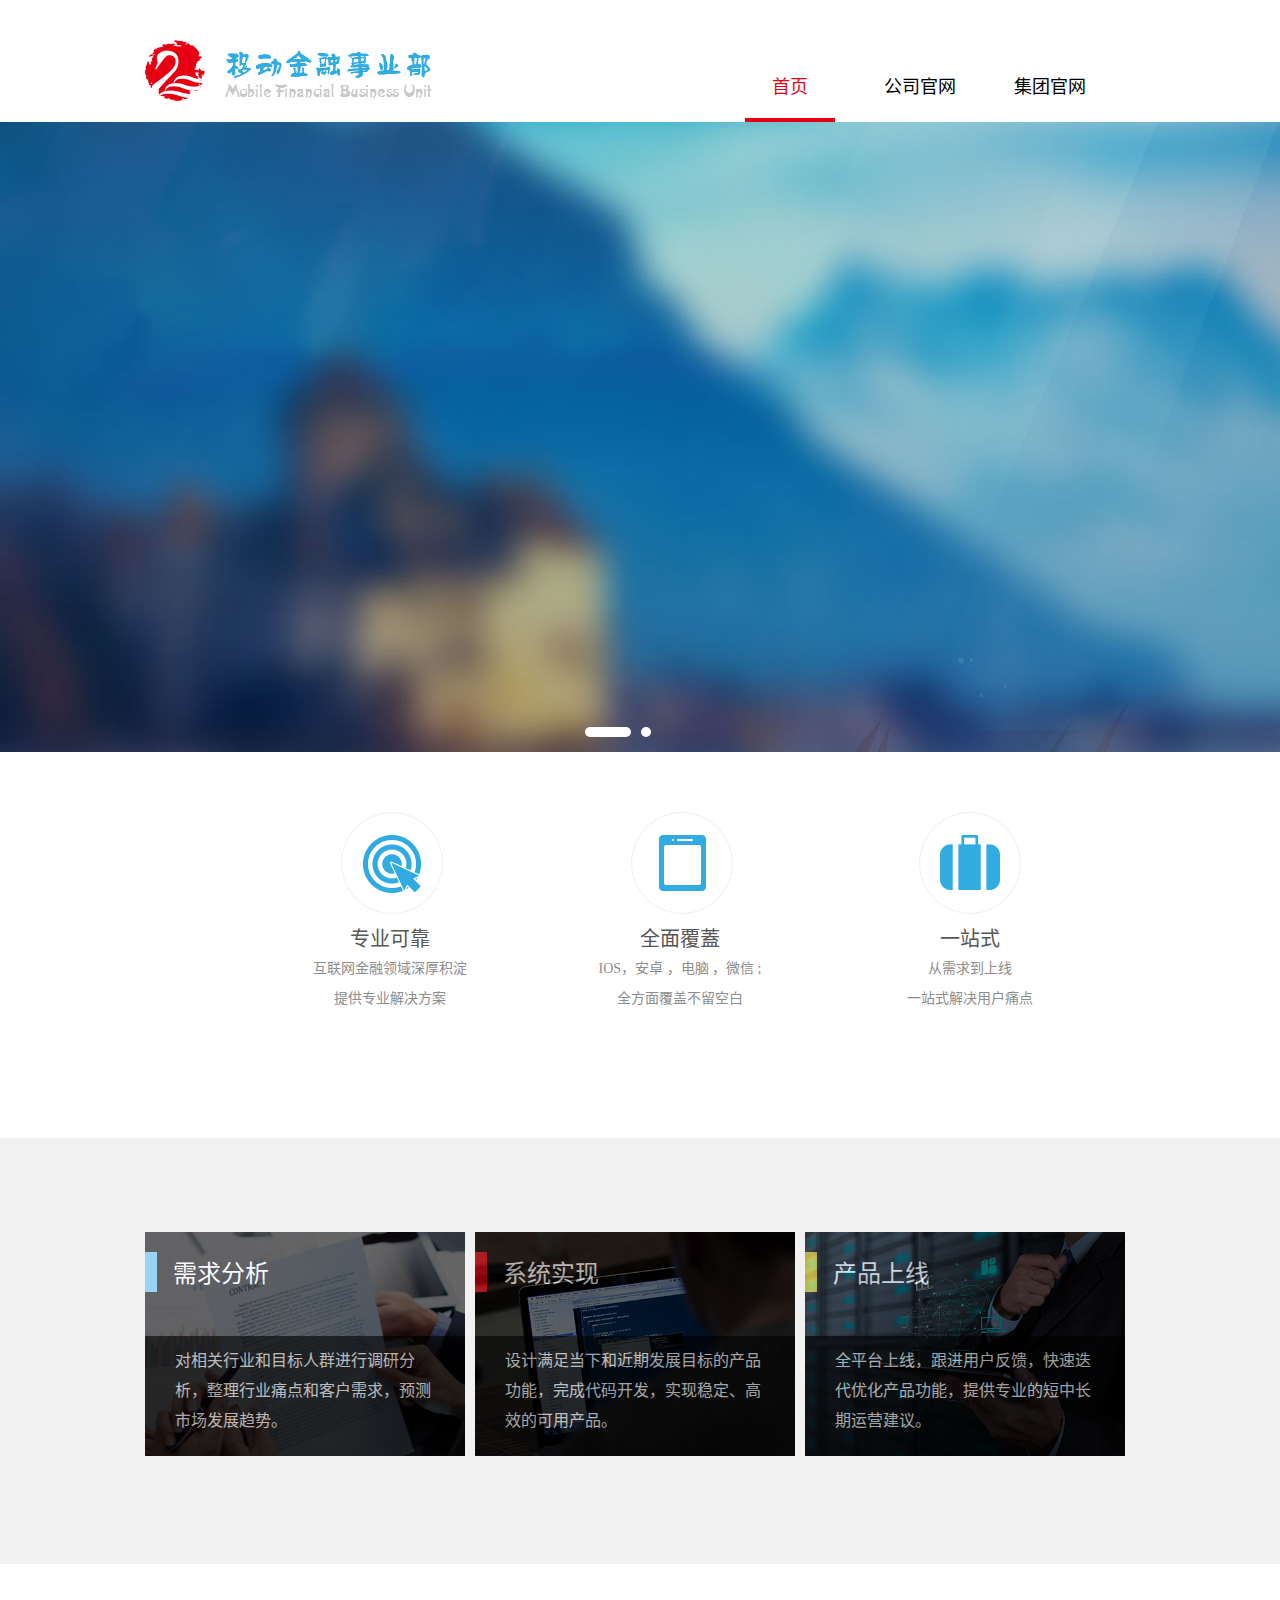
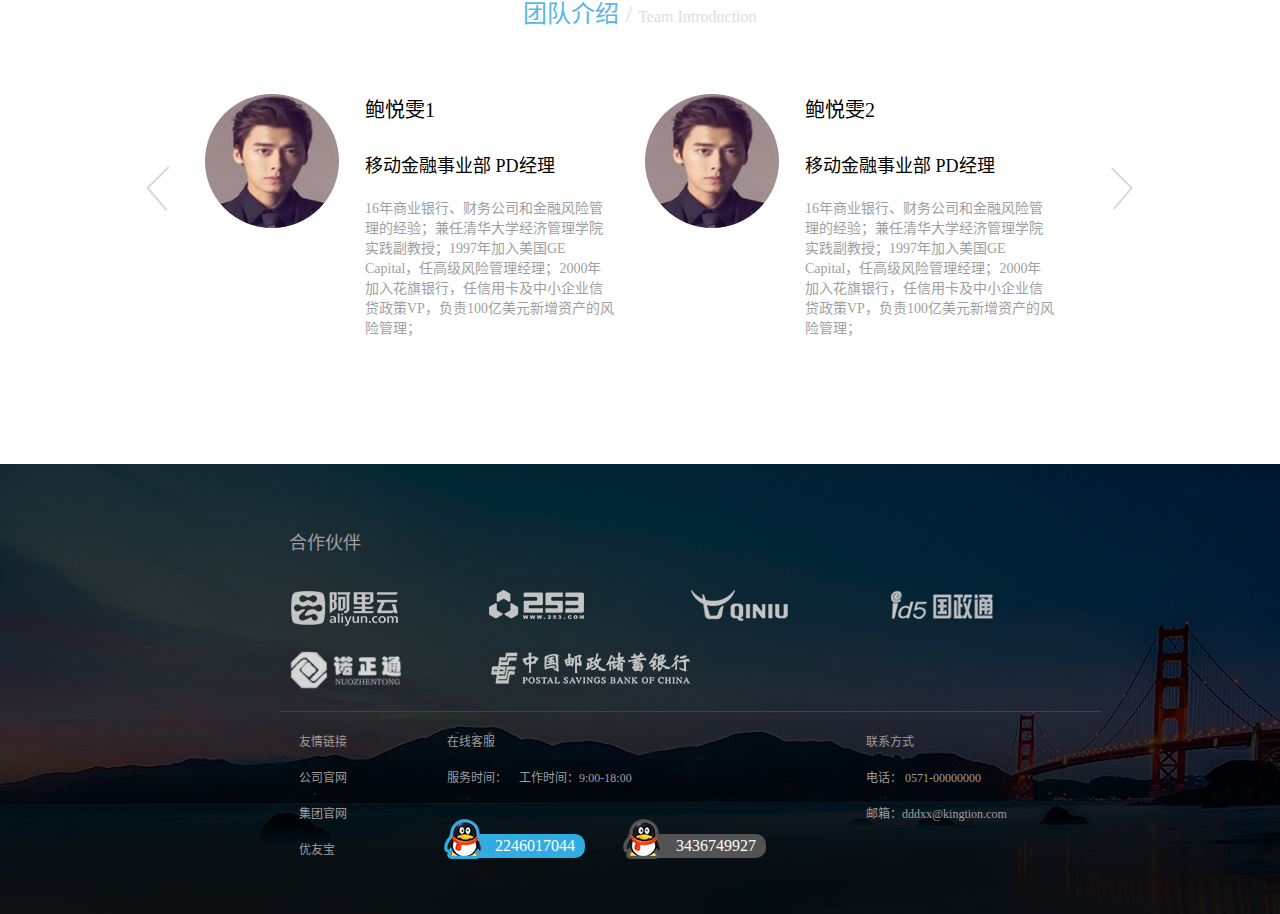
==== scrollify-demo02/index.html @ 281e8d2a "update" ====
<!DOCTYPE html>
<html lang="zh-CN">
<head>
	<meta http-equiv="Content-Type" content="text/html; charset=UTF-8">
  	<meta name="keywords" content="">
    <meta name="description" content="">
    <meta name="renderer" content="webkit"><!-- 极速核 -->	
	<title>首页</title>
	<link rel="stylesheet" href="css/index.css">
</head>
<body>
	<div class="header">
		<div class="container">
			<img src="images/logo.png" alt="logo" class="fl"/>
			<ul class="fr">
				<li class="hover"><a href="#">首页</a></li>
				<li><a href="http://www.pshiwan.com/" target="_blank">公司官网</a></li>
				<li><a href="http://www.kingtion.com/" target="_blank">集团官网</a></li>
			</ul>
		</div>
	</div>
	<div id="playBox">
	    <div class="pre"></div>
	    <div class="next"></div>
	    <div class="smalltitle">
		     <ul>
		        <li class="thistitle"></li>
		        <li></li>
		     </ul>
	    </div>
	    <ul class="oUlplay">
	       	<li>
	       		<img src="images/banner-bg01.jpg" width="100%" height="100%"/>
	       		<div class="container">
	       			<div class="fl">
	       				<p class="p01">支付/电商一体化解决方案-Hipay</p>
	       				<p class="p02">支付SDK+SaaS管理，不同应用场景的定制化电商服务，对接丰富公共服务</p>
	       				<p class="p03"><img src="images/banner01-img01.png" alt=""></p>
	       			</div>
	       			<div class="fr"><img src="images/banner01-img02.png" alt=""></div>
	       		</div>
	       	</li>
	       	<li>
	       		<img src="images/banner-bg02.jpg" width="100%" height="100%"/>
	       		<div class="container">
	       			<div class="fl">
	       				<p class="p01">运维资源共享平台 — 点点维</p>
	       				<p class="p02">基于地理位置的智能资源匹配，系统自动派单，订单即时响应</p>
	       				<p class="p02 p04">标准流程，简单便捷</p>
	       				<p class="p03"><img src="images/banner02-img01.png" alt=""></p>
	       			</div>
	       			<div class="fr"><img src="images/banner02-img02.png" alt=""></div>
	       		</div>
	       	</li>
	    </ul>
  	</div>
	<div class="part01">
		<div class="container">
			<ul>
				<li>
					<p class="p01"><span class="icon"></span></p>
					<p class="p02">专业可靠</p>
					<p class="p03">互联网金融领域深厚积淀</p>
					<p class="p03">提供专业解决方案</p>
				</li>
				<li>
					<p class="p01"><span class="icon"></span></p>
					<p class="p02">全面覆蓋</p>
					<p class="p03">IOS，安卓 ，电脑 ，微信 ;</p>
					<p class="p03">全方面覆盖不留空白</p>
				</li>
				<li>
					<p class="p01"><span class="icon"></span></p>
					<p class="p02">一站式</p>
					<p class="p03">从需求到上线</p>
					<p class="p03">一站式解决用户痛点</p>
				</li>
			</ul>
		</div>
	</div>
	<div class="part02">
		<div class="container">
			<ul>
				<li>
					<img src="images/part2-1.png" alt="" width="100%" height="100%">
					<p class="p01">
						<span>
							<em class="em01"></em>
							<label>需求分析</label>
						</span>
					</p>
					<p class="p02">
						<span class="sp02">对相关行业和目标人群进行调研分析，整理行业痛点和客户需求，预测市场发展趋势。</span>
					</p>
				</li>
				<li>
					<img src="images/part2-2.png" alt="" width="100%" height="100%">
					<p class="p01">
						<span>
							<em class="em02"></em>
							<label>系统实现</label>
						</span>
					</p>
					<p class="p02">
						<span class="sp02">设计满足当下和近期发展目标的产品功能，完成代码开发，实现稳定、高效的可用产品。</span>
					</p>
				</li>
				<li>
					<img src="images/part2-3.png" alt="" width="100%" height="100%">
					<p class="p01">
						<span>
							<em class="em03"></em>
							<label>产品上线</label>
						</span>
					</p>
					<p class="p02">
						<span class="sp02">全平台上线，跟进用户反馈，快速迭代优化产品功能，提供专业的短中长期运营建议。</span>
					</p>
				</li>
			</ul>
		</div>
	</div>
	<div class="part03">
		<div class="container">
			<div class="title">团队介绍<span> / <label>Team Introduction</label></span></div>
			<div class="icon arrows left-arrows"></div>
			<div id="part-scroll">
				<ul class="part-scroll-content">
					<li>
						<img src="images/avartar.png" alt="" width="100%" height="100%" class="fl avartar"/>
						<div class="fr words">
							<p class="name">鲍悦雯1</p>
							<p class="job">移动金融事业部  PD经理</p>
							<p class="introduce">16年商业银行、财务公司和金融风险管理的经验；兼任清华大学经济管理学院实践副教授；1997年加入美国GE Capital，任高级风险管理经理；2000年加入花旗银行，任信用卡及中小企业信贷政策VP，负责100亿美元新增资产的风险管理；</p>
						</div>
					</li>
					<li>
						<img src="images/avartar.png" alt="" width="100%" height="100%" class="fl avartar"/>
						<div class="fr words">
							<p class="name">鲍悦雯2</p>
							<p class="job">移动金融事业部  PD经理</p>
							<p class="introduce">16年商业银行、财务公司和金融风险管理的经验；兼任清华大学经济管理学院实践副教授；1997年加入美国GE Capital，任高级风险管理经理；2000年加入花旗银行，任信用卡及中小企业信贷政策VP，负责100亿美元新增资产的风险管理；</p>
						</div>
					</li>
					<li>
						<img src="images/avartar.png" alt="" width="100%" height="100%" class="fl avartar"/>
						<div class="fr words">
							<p class="name">鲍悦雯3</p>
							<p class="job">移动金融事业部  PD经理</p>
							<p class="introduce">16年商业银行、财务公司和金融风险管理的经验；兼任清华大学经济管理学院实践副教授；1997年加入美国GE Capital，任高级风险管理经理；2000年加入花旗银行，任信用卡及中小企业信贷政策VP，负责100亿美元新增资产的风险管理；</p>
						</div>
					</li>
					<li>
						<img src="images/avartar.png" alt="" width="100%" height="100%" class="fl avartar"/>
						<div class="fr words">
							<p class="name">鲍悦雯4</p>
							<p class="job">移动金融事业部  PD经理</p>
							<p class="introduce">16年商业银行、财务公司和金融风险管理的经验；兼任清华大学经济管理学院实践副教授；1997年加入美国GE Capital，任高级风险管理经理；2000年加入花旗银行，任信用卡及中小企业信贷政策VP，负责100亿美元新增资产的风险管理；</p>
						</div>
					</li>
					<li>
						<img src="images/avartar.png" alt="" width="100%" height="100%" class="fl avartar"/>
						<div class="fr words">
							<p class="name">鲍悦雯5</p>
							<p class="job">移动金融事业部  PD经理</p>
							<p class="introduce">16年商业银行、财务公司和金融风险管理的经验；兼任清华大学经济管理学院实践副教授；1997年加入美国GE Capital，任高级风险管理经理；2000年加入花旗银行，任信用卡及中小企业信贷政策VP，负责100亿美元新增资产的风险管理；</p>
						</div>
					</li>
				</ul>
			</div>
			<div class="icon arrows right-arrows"></div>
		</div>
	</div>
	<div class="footer">
		<div class="container">
			<div class="partner">
				<p class="title">合作伙伴</p>
				<ul>
					<li><span class="icon"></span></li>
					<li><span class="icon"></span></li>
					<li><span class="icon"></span></li>
					<li><span class="icon"></span></li>
					<li class="clearfix"><span class="icon"></span></li>
					<li><span class="icon"></span></li>
				</ul>
			</div>
			<div class="bottom">
				<ul class="fl link">
					<li>友情链接</li>
					<li><a href="http://www.pshiwan.com/" target="_blank">公司官网</a></li>
					<li><a href="http://www.kingtion.com/" target="_blank">集团官网</a></li>
					<li><a href="https://www.uutianfu.com/" target="_blank">优友宝</a></li>
				</ul>
				<ul class="fl">
					<li>在线客服</li>
					<li>服务时间：&nbsp;&nbsp;&nbsp;&nbsp;工作时间：9:00-18:00</li>
					<li class="qq">
						<span class="icon"></span>
						<span class="icon"></span>
						<label><a href="http://wpa.qq.com/msgrd?v=3&uin=2246017044&site=qq&menu=yes" title="点击在线沟通">2246017044</a></label>
						<label><a href="http://wpa.qq.com/msgrd?v=3&uin=3436749927&site=qq&menu=yes" title="点击在线沟通">3436749927</a></label>
					</li>
				</ul>
				<ul class="fl">
					<li>联系方式</li>
					<li>电话： 0571-00000000</li>
					<li>邮箱：dddxx@kingtion.com</li>
				</ul>
			</div>
		</div>
	</div>
	<script src="js/jquery-1.8.3.min.js"></script>
	<script type="text/javascript" src="js/lrtk.js"></script>
	<script type="text/javascript">
		$(function(){

 			window.onscroll = function () { 
 				if(getScrollTop() >= 600) {
 					setTimeout(function(){
 						$(".part02 li p.p02").slideUp();
 					},2000)
				}
 			}
			//获取滚动条当前的位置 
			function getScrollTop() { 
			    var scrollTop = 0; 
			    if (document.documentElement && document.documentElement.scrollTop) { 
			        scrollTop = document.documentElement.scrollTop; 
			    } 
			    else if (document.body) { 
			        scrollTop = document.body.scrollTop; 
			    } 
			    return scrollTop; 
			} 

			$("#playBox .container").animate({left:0},3000);  
			 
			$(".part02 li").hover(function(){
				$(this).find("p.p02").slideDown();
			},function(){
				$(this).find("p.p02").slideUp();
			})

			// 团队介绍切换
			var page = 1;//初始化page变量 
			var i = 2;//每版放两组图片 
			var $pictureShow = $("#part-scroll"); 
			var downwidth = $pictureShow.width();//获取框架内容的宽度，既每次移动的大小 
			var len = $("#part-scroll ul").find('li').length;//找到一共有几组图片 
			var page_number = Math.ceil(len / i);//找到一共有多少个版面 

			$(".right-arrows").on("click",function () { 
				if (!$("#part-scroll ul").is(":animated")) {//判断是否正在执行动画效果 
					if (page != page_number) {//已经到最后一个版面了,如果再向后，必须跳转到第一个版面。 
						$("#part-scroll ul").animate({ left: '-=' + downwidth }, "slow");//通过改变left值，达到每次换一个版面 
						page++; 
					}  
				} 
				return false; 
			}); 
			$(".left-arrows").click(function () { 
				if (!$("#part-scroll ul").is(":animated")) { 
					if (page != 1) {//已经到第一个版面了,如果再向前，必须跳转到最后一个版面 
						$("#part-scroll ul").animate({ left: '+=' + downwidth }, "slow");//通过改变left值，达到每次换一个版面 
						page--;
					} 
				} 
				return false; 
			}); 
		})
	</script>
</body>
</html>
---- scrollify-demo02/css/index.css ----
*{
	padding:0;
	margin:0;
	font-family: "Microsoft Yahei";
}
body{
	background: #fff;
}
ul,li{ 
	list-style: none;
	list-style-type:none;
}
img,input{
	border:0;
}
a{
	text-decoration:none;
}
a:hover{
	text-decoration:none;
}
.fl{
	float:left;
}
.fr{
	float:right;
}
.clearfix{
  clear: both;
}
.clearfix:after{
  display:block;
  clear:both;
  content:"";
  visibility:hidden;
  height:0;
} 
.icon{
	display: block;
	background: url("../images/common.png") no-repeat;
}
.container{
	width:990px;
	height:100%;
	margin:0 auto;
	position: relative;
	/*border:1px solid #000;*/
}
.header{
	width:100%;
	height:120px;
}
.header img{
	margin-top:40px;
}
.header li{
	width:90px;
	float:left;
	text-align: center;
	margin:72px 40px 0px 0px;
}
.header li.hover,.header li:hover{
	border-bottom:4px solid #e60012;
}
.header li a{
	display: block;
	padding-bottom:20px;
	font-size: 18px;
	color: #000;
	-webkit-transition: all 0.2s ease-in;
  -moz-transition: all 0.2s ease-in;
  -o-transition: all 0.2s ease-in;
  -ms-transition: all 0.2s ease-in;
  transition: all 0.2s ease-in;
}
.header li.hover a,.header li:hover a{
	color: #e60012;
	-webkit-transform:rotate(360deg);
	  -moz-transform:rotate(360deg);
	  -o-transform:rotate(360deg);
	  -ms-transform:rotate(360deg);
	  transform:rotate(360deg);
}
#playBox{ width:1000px; width:100%;height:630px; margin:0px auto; background:#333; position:relative; overflow:hidden;}
#playBox .oUlplay { width:99999px; position:absolute; left:0; top:0;}
#playBox .oUlplay li{height:630px;float:left;position: relative;}
#playBox .pre{ display:none;cursor:pointer; width:45px; height:45px; background:url(../images/l.png) no-repeat; position:absolute; top:190px; left:10px; z-index:10;}
#playBox .next{ display:none; cursor:pointer; width:45px; height:45px; background:url(../images/r.png) no-repeat; position:absolute; top:190px; right:10px; z-index:10;}
#playBox .smalltitle {width:1000px; height:10px; position:absolute; bottom:15px; z-index:10}
#playBox .smalltitle ul{ width:120px; margin:0 auto;}
#playBox .smalltitle ul li{ width:10px; height:10px; margin:0 5px; border-radius:10px; background:#ffffff; float:left; overflow:hidden;*display:inline;*zoom:1;}
#playBox .smalltitle .thistitle{ width:46px;}
#playBox .container{
	position:absolute;
	left:-7000px;
	top:0;
	right:0;
	bottom:0;
	margin:auto;
	color:#fff;
}
#playBox .fl{
	margin:110px 20px 0px 50px;
}
#playBox .fr{
	margin:178px 20px 0px 0px;
}
#playBox p{
	text-align: center;
}
#playBox .p01{
	font-size: 30px;
}
#playBox .p02{
	font-size: 16px;
	margin:30px 0px 20px 0px;
}
#playBox .p04{
	text-align: left;
	margin:0px 0px 50px 0px;
}
.part01{
	height:326px;
}
.part01 ul{
	padding-left:100px;
	margin-top:60px;
}
.part01 li{
	float:left;
	width:290px;
}
.part01 li:hover .p01{
	background: #efefef;
}
.part01 li:hover .p02{
	font-size: 24px;
}
.part01 li:hover .p03{
	font-size: 18px;
}
.part01 li span{
	margin:0 auto;
	margin-top:20px;
}
.part01 li:nth-child(1) span{
	width:65px;
	height:64px;
	background-position:-162px 0;
}
.part01 li:nth-child(2) span{
	width:66px;
	height:60px;
	background-position:-226px 0;
}
.part01 li:nth-child(3) span{
	width:66px;
	height:60px;
	background-position:-298px 0;
}
.part01 li:nth-child(3) .p01{
	margin-left:94px;
}
.part01 li .p01{
	width:100px;
	height:100px;
	border-radius: 50%;
	border:1px solid #efefef;
	margin:0px 0px 10px 96px;
	-webkit-transition: all 1s;
  -moz-transition: all 1s;
  -o-transition: all 1s;
  -ms-transition: all 1s;
  transition: all 1s;
}
.part01 p{
	text-align: center;
	line-height: 30px;
}
.part01 .p02{
	font-size: 20px;
	color: #575757;
	-webkit-transition: all 1s;
  -moz-transition: all 1s;
  -o-transition: all 1s;
  -ms-transition: all 1s;
  transition: all 1s; 
}
.part01 .p03{
	font-size: 14px;
	color:#8d8d8d;
	-webkit-transition: all 1s;
  -moz-transition: all 1s;
  -o-transition: all 1s;
  -ms-transition: all 1s;
  transition: all 1s;
}
.part02{
	height:426px;
	background: #f1f1f1;
}
.part02 ul{
	padding-top:94px;
}
.part02 li{
	float:left;
	width:320px;
	height:224px;
	margin-right:10px;
	position: relative;
}
.part02 p.p01{
	width:320px;
	height:224px;
	position: absolute;
	top:0;
	left: 0;
	background-color: #000;
	opacity: .6;
	color: #fff;
}
.part02 p.p02{
	width:320px;
	height:120px;
	line-height: 30px;
	position: absolute;
	bottom:0;
	left: 0;
	background-color: #000;
	color: #fff;
	opacity: .6;
	/*display: none;*/
}
.part02 em{
	display: inline-block;
	width:12px;
	height:40px;
	margin-top:20px;
	float:left;
}
.part02 em.em01{
	background-color: #59beed;
}
.part02 em.em02{
	background-color: #e60012;
}
.part02 em.em03{
	background-color: #e8c60a;
}
.part02 label{
	display: block;
	font-size: 24px;
	margin:22px 0px 0px 28px;
}
.part02 span.sp02{
	display: block;
	font-size: 16px;
	margin:10px 30px 0px 30px;
}
.part03{
	height:500px;
	position: relative;
}
.part03 .title{
	height:100px;
	line-height: 100px;
	font-size: 24px;
	color:#57b7e6;
	text-align: center;
}
.part03 .title span{
	color: #dddddd;
}
.part03 .title label{
	font-size: 16px;
}
.part03 .arrows{
	width:27px;
	height:51px;
	cursor: pointer;
	position: absolute;
	top:200px;
}
.part03 .left-arrows {
	background-position:-172px -73px;
	left:0;
}
.part03 .right-arrows{
	background-position:-221px -74px;
	right:0;
}
#part-scroll{
	margin:30px 50px 0px 60px;
	width:880px;
	height:360px;
	position:absolute; 
	overflow:hidden; 
}
.part03 ul{
	height:360px;
	position:absolute; 
	float:left; 
}
.part03 li{
	width:410px;
	height:360px;
	float:left;
	margin-right:30px;
}
.part03 .avartar{
	width:134px;
	height:134px;
	border-radius: 50%;
}
.part03 .words{
	width:250px;
	color: #000;
}
.part03 .words .name{
	font-size: 20px;
	margin-bottom:28px;
}
.part03 .words .job{
	font-size: 18px;
	margin-bottom:20px;
} 
.part03 .words .introduce{
	font-size: 14px;
	color: #9f9f9f;
}
.footer{
	width:100%;
	height:450px;
	background: url(../images/footer-bg.png) center no-repeat;
	background-size:100% 100%; 
}
.footer .partner{
	overflow: auto;
	border-bottom:1px solid #434346;
	font-size: 18px;
	color: #9f9e9e;
	margin:0px 34px 20px 134px;
	padding-top:64px;
	padding-left:10px;
}
.footer .partner p.title{
	margin-bottom:34px;
}
.footer .partner li{
	width:200px;
	float:left;
	margin-bottom:20px;
}
.footer .partner li:nth-child(1) span{
	width:112px;
	height:41px;
	background-position:-11px -8px;
}
.footer .partner li:nth-child(2) span{
	width:101px;
	height:36px;
	background-position:0 -56px;
}
.footer .partner li:nth-child(3) span{
	width:101px;
	height:36px;
	background-position:-11px -109px;
}
.footer .partner li:nth-child(4) span{
	width:106px;
	height:36px;
	background-position:-2px -161px;
}
.footer .partner li:nth-child(5) span{
	width:114px;
	height:42px;
	background-position:0 -212px;
}
.footer .partner li:nth-child(6) span{
	width:203px;
	height:38px;
	background-position:-5px -263px;
}
.footer .bottom{
	margin-left:134px;
	font-size: 12px;
	color: #9f9e9e;
	padding-left:20px;
}
.footer .link a:hover{
	text-decoration:underline;
}
.footer .bottom ul{
	margin-right:100px;
}
.footer .bottom li{
	margin-bottom: 18px;
}
.footer .bottom a{
	font-size: 12px;
	color: #9f9e9e;
}
.footer .qq{
	position: relative;
	top:30px;
}
.footer .qq span.icon{
	width:47px;
	height:47px;
	position: absolute;
	bottom: -5px;
}
.footer .qq span.icon:nth-child(1){
	background-position:-7px -310px;
    left: -6px;
}
.footer .qq span.icon:nth-child(2){
	background-position:-69px -310px;
	right:100px;
}
.footer .qq label{
	display: inline-block;
	width: 128px;
	height:24px;
	line-height: 24px;
	border-radius: 10px;
	text-align: right;
	padding-right:10px;
}
.footer .qq a{
	font-size: 16px;
	color:#fff;
}
.footer .qq label:nth-child(3){
	background: #31ace3;
}
.footer .qq label:nth-child(4){
	background: #535353;
	margin-left:40px;
}
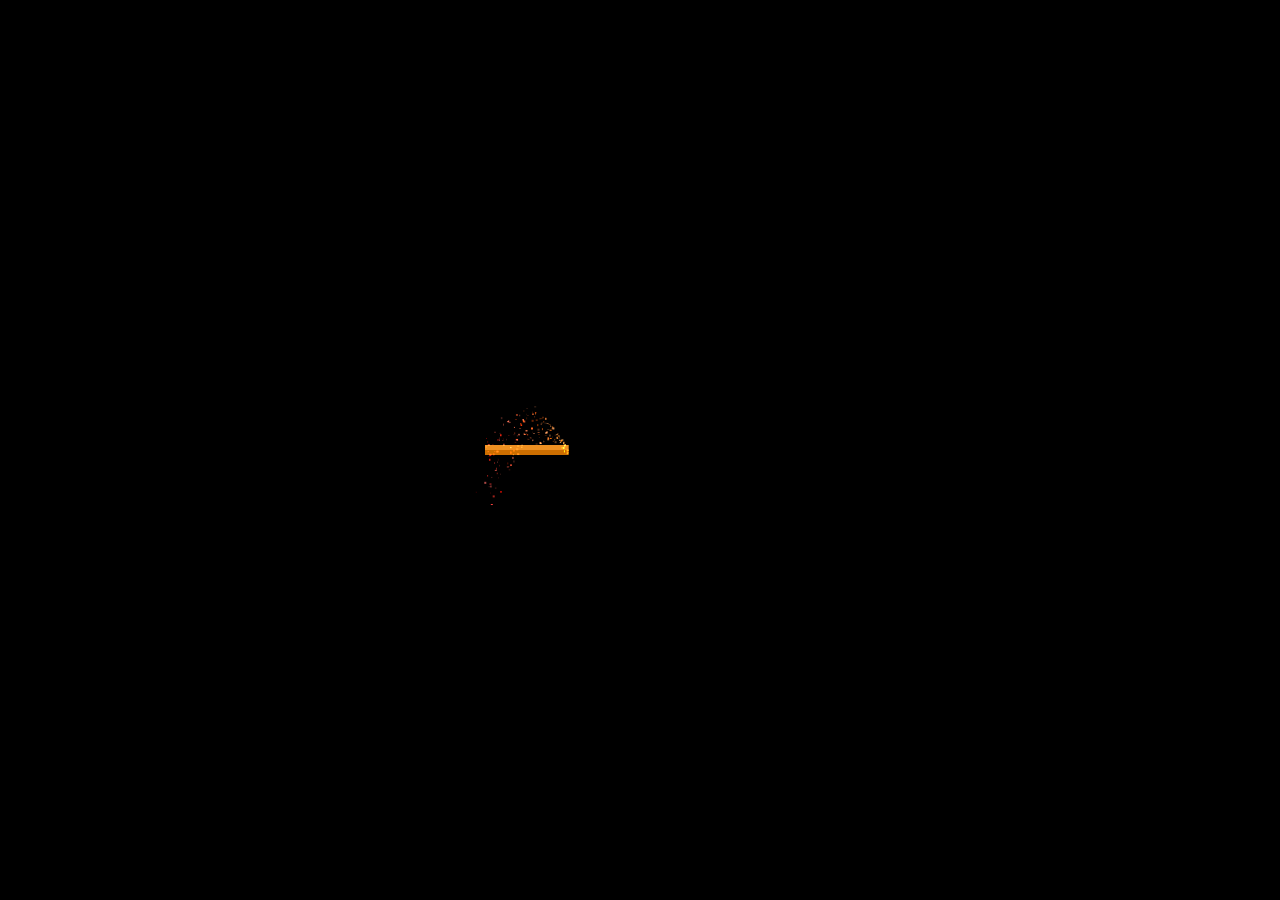
==== commit fe679e5d: "update" ====
--- a/scrollify-demo02/index.html
+++ b/scrollify-demo02/index.html
@@ -5,13 +5,17 @@
   	<meta name="keywords" content="">
     <meta name="description" content="">
     <meta name="renderer" content="webkit"><!-- 极速核 -->	
-	<title>首页</title>
-	<link rel="stylesheet" href="css/index.css">
+	<title>移动金融事业部</title>
+	<link rel="shortcut icon" href="images/favicon.ico" />
+	<link rel="stylesheet" href="css/index.css">	
 </head>
 <body>
-	<div class="header">
-		<div class="container">
-			<img src="images/logo.png" alt="logo" class="fl"/>
+	<div id="loading">
+		<script src="js/index.js"></script>
+	</div>
+	<div id="main" style="display:none"><div class="header">
+		<div class="container">
+			<a href="#"><img src="images/logo.png" alt="logo" class="fl"/></a>
 			<ul class="fr">
 				<li class="hover"><a href="#">首页</a></li>
 				<li><a href="http://www.pshiwan.com/" target="_blank">公司官网</a></li>
@@ -33,7 +37,7 @@
 	       		<img src="images/banner-bg01.jpg" width="100%" height="100%"/>
 	       		<div class="container">
 	       			<div class="fl">
-	       				<p class="p01">支付/电商一体化解决方案-Hipay</p>
+	       				<p class="p01">支付/电商一体化解决方案 -- Hipay</p>
 	       				<p class="p02">支付SDK+SaaS管理，不同应用场景的定制化电商服务，对接丰富公共服务</p>
 	       				<p class="p03"><img src="images/banner01-img01.png" alt=""></p>
 	       			</div>
@@ -44,7 +48,7 @@
 	       		<img src="images/banner-bg02.jpg" width="100%" height="100%"/>
 	       		<div class="container">
 	       			<div class="fl">
-	       				<p class="p01">运维资源共享平台 — 点点维</p>
+	       				<p class="p01">运维资源共享平台 -- 点点维</p>
 	       				<p class="p02">基于地理位置的智能资源匹配，系统自动派单，订单即时响应</p>
 	       				<p class="p02 p04">标准流程，简单便捷</p>
 	       				<p class="p03"><img src="images/banner02-img01.png" alt=""></p>
@@ -58,22 +62,46 @@
 		<div class="container">
 			<ul>
 				<li>
-					<p class="p01"><span class="icon"></span></p>
-					<p class="p02">专业可靠</p>
-					<p class="p03">互联网金融领域深厚积淀</p>
-					<p class="p03">提供专业解决方案</p>
-				</li>
-				<li>
-					<p class="p01"><span class="icon"></span></p>
-					<p class="p02">全面覆蓋</p>
-					<p class="p03">IOS，安卓 ，电脑 ，微信 ;</p>
-					<p class="p03">全方面覆盖不留空白</p>
-				</li>
-				<li>
-					<p class="p01"><span class="icon"></span></p>
-					<p class="p02">一站式</p>
-					<p class="p03">从需求到上线</p>
-					<p class="p03">一站式解决用户痛点</p>
+					<p class="p01 p01-1"><span class="icon"></span></p>
+					<p class="p01 p01-2"><span class="icon"></span></p>
+					<div class="div-1">
+						<p class="p02">专业可靠</p>
+						<p class="p03">互联网金融领域深厚积淀</p>
+						<p class="p03">提供专业解决方案</p>
+					</div>
+					<div class="div-2">
+						<p class="p02">专业可靠</p>
+						<p class="p03">互联网金融领域深厚积淀</p>
+						<p class="p03">提供专业解决方案</p>
+					</div>
+				</li>
+				<li>
+					<p class="p01 p01-1"><span class="icon"></span></p>
+					<p class="p01 p01-2"><span class="icon"></span></p>
+					<div class="div-1">
+						<p class="p02">全面覆蓋</p>
+						<p class="p03">IOS，安卓 ，电脑 ，微信 ;</p>
+						<p class="p03">全方面覆盖不留空白</p>
+					</div>
+					<div class="div-2">
+						<p class="p02">全面覆蓋</p>
+						<p class="p03">IOS，安卓 ，电脑 ，微信 ;</p>
+						<p class="p03">全方面覆盖不留空白</p>
+					</div>
+				</li>
+				<li>
+					<p class="p01 p01-1"><span class="icon"></span></p>
+					<p class="p01 p01-2"><span class="icon"></span></p>
+					<div class="div-1">
+						<p class="p02">一站式</p>
+						<p class="p03">从需求到上线</p>
+						<p class="p03">一站式解决用户痛点</p>
+					</div>
+					<div class="div-2">
+						<p class="p02">一站式</p>
+						<p class="p03">从需求到上线</p>
+						<p class="p03">一站式解决用户痛点</p>
+					</div>
 				</li>
 			</ul>
 		</div>
@@ -128,42 +156,50 @@
 				<ul class="part-scroll-content">
 					<li>
 						<img src="images/avartar.png" alt="" width="100%" height="100%" class="fl avartar"/>
-						<div class="fr words">
-							<p class="name">鲍悦雯1</p>
-							<p class="job">移动金融事业部  PD经理</p>
-							<p class="introduce">16年商业银行、财务公司和金融风险管理的经验；兼任清华大学经济管理学院实践副教授；1997年加入美国GE Capital，任高级风险管理经理；2000年加入花旗银行，任信用卡及中小企业信贷政策VP，负责100亿美元新增资产的风险管理；</p>
-						</div>
-					</li>
-					<li>
-						<img src="images/avartar.png" alt="" width="100%" height="100%" class="fl avartar"/>
-						<div class="fr words">
-							<p class="name">鲍悦雯2</p>
-							<p class="job">移动金融事业部  PD经理</p>
-							<p class="introduce">16年商业银行、财务公司和金融风险管理的经验；兼任清华大学经济管理学院实践副教授；1997年加入美国GE Capital，任高级风险管理经理；2000年加入花旗银行，任信用卡及中小企业信贷政策VP，负责100亿美元新增资产的风险管理；</p>
-						</div>
-					</li>
-					<li>
-						<img src="images/avartar.png" alt="" width="100%" height="100%" class="fl avartar"/>
-						<div class="fr words">
-							<p class="name">鲍悦雯3</p>
-							<p class="job">移动金融事业部  PD经理</p>
-							<p class="introduce">16年商业银行、财务公司和金融风险管理的经验；兼任清华大学经济管理学院实践副教授；1997年加入美国GE Capital，任高级风险管理经理；2000年加入花旗银行，任信用卡及中小企业信贷政策VP，负责100亿美元新增资产的风险管理；</p>
-						</div>
-					</li>
-					<li>
-						<img src="images/avartar.png" alt="" width="100%" height="100%" class="fl avartar"/>
-						<div class="fr words">
-							<p class="name">鲍悦雯4</p>
-							<p class="job">移动金融事业部  PD经理</p>
-							<p class="introduce">16年商业银行、财务公司和金融风险管理的经验；兼任清华大学经济管理学院实践副教授；1997年加入美国GE Capital，任高级风险管理经理；2000年加入花旗银行，任信用卡及中小企业信贷政策VP，负责100亿美元新增资产的风险管理；</p>
-						</div>
-					</li>
-					<li>
-						<img src="images/avartar.png" alt="" width="100%" height="100%" class="fl avartar"/>
-						<div class="fr words">
-							<p class="name">鲍悦雯5</p>
-							<p class="job">移动金融事业部  PD经理</p>
-							<p class="introduce">16年商业银行、财务公司和金融风险管理的经验；兼任清华大学经济管理学院实践副教授；1997年加入美国GE Capital，任高级风险管理经理；2000年加入花旗银行，任信用卡及中小企业信贷政策VP，负责100亿美元新增资产的风险管理；</p>
+						<div class="fl words">
+							<p class="name">胡柳明</p>
+							<p class="job">移动金融事业部总负责人</p>
+							<p class="introduce">四川大学工学硕士；<br/>4年国有银行金融系统设计开发经验，3年互联网金融产品设计、运营经验；<br/>先后任职于中国工商银行软件研发中心、绍兴银行、51信用卡、元宝铺；<br/>获得工信部系统架构设计师认证、PMP项目管理认证。</p>
+						</div>
+					</li>
+					<li>
+						<img src="images/avartar02.png" alt="" width="100%" height="100%" class="fl avartar"/>
+						<div class="fl words">
+							<p class="name">杨尚仑</p>
+							<p class="job">技术总架构师</p>
+							<p class="introduce">移动互联网资深工程师；<br/>4年互联网架构经验，3年互联网项目管理经验；<br/>开发有人家、艾特医生等多款产品，大型电商平台爱面纱网站技术架构负责人；<br/>独立创业昂正科技，为传统家电企业提供物联网智能产品技术解决方案。</p>
+						</div>
+					</li>
+					<li>
+						<img src="images/avartar03.png" alt="" width="100%" height="100%" class="fl avartar"/>
+						<div class="fl words">
+							<p class="name">何为</p>
+							<p class="job">项目经理 后端工程师</p>
+							<p class="introduce">8年金融IT从业经验，6年商业银行IT系统经验；<br/>从事工商银行全球信贷管理系统和邮储银行中间业务平台开发及项目管理工作，熟悉银行业务模式，特别是支付、账务、清结算等业务；<br/>2011年加入展鸿科技，成为首批骨干核心成员。</p>
+						</div>
+					</li>
+					<li>
+						<img src="images/avartar04.png" alt="" width="100%" height="100%" class="fl avartar"/>
+						<div class="fl words">
+							<p class="name">陈云仁</p>
+							<p class="job">移动端架构师</p>
+							<p class="introduce">8年互联网从业经验，精通iOS开发；<br/>先后就职于新浪网、和讯网、腾讯网；<br/>在移动端产品架构、产品运营、互联网媒体运营和品牌管理方面均有丰富经验。</p>
+						</div>
+					</li>
+					<li>
+						<img src="images/avartar05.png" alt="" width="100%" height="100%" class="fl avartar"/>
+						<div class="fl words">
+							<p class="name">张冬梅</p>
+							<p class="job">测试主管</p>
+							<p class="introduce">8年银行系统软件从业经验；<br/>高级开发工程师，获得ISTQB国际软件测试认证、PMP项目管理认证；<br/>先后参与过中国工商银行、中国邮政储蓄银行多个项目的设计与研发，<br/>银行系统项目经验丰富。</p>
+						</div>
+					</li>
+					<li>
+						<img src="images/avartar06.png" alt="" width="100%" height="100%" class="fl avartar"/>
+						<div class="fl words">
+							<p class="name">卢敏</p>
+							<p class="job">用户体验设计师</p>
+							<p class="introduce">7年UI设计经验 ，5年移动互联网经验，3年交互设计经验；<br/>先后就职于因豪集团、多讯科技、元宝铺，参与设计多款产品；<br/>精通十几种设计交互软件，擅长移动端产品设计。</p>
 						</div>
 					</li>
 				</ul>
@@ -186,33 +222,41 @@
 			</div>
 			<div class="bottom">
 				<ul class="fl link">
-					<li>友情链接</li>
+					<li class="bold">友情链接</li>
 					<li><a href="http://www.pshiwan.com/" target="_blank">公司官网</a></li>
 					<li><a href="http://www.kingtion.com/" target="_blank">集团官网</a></li>
 					<li><a href="https://www.uutianfu.com/" target="_blank">优友宝</a></li>
 				</ul>
 				<ul class="fl">
-					<li>在线客服</li>
-					<li>服务时间：&nbsp;&nbsp;&nbsp;&nbsp;工作时间：9:00-18:00</li>
+					<li class="bold">在线客服</li>
+					<li>服务时间：&nbsp;&nbsp;&nbsp;&nbsp;9:00-18:00</li>
 					<li class="qq">
-						<span class="icon"></span>
-						<span class="icon"></span>
-						<label><a href="http://wpa.qq.com/msgrd?v=3&uin=2246017044&site=qq&menu=yes" title="点击在线沟通">2246017044</a></label>
-						<label><a href="http://wpa.qq.com/msgrd?v=3&uin=3436749927&site=qq&menu=yes" title="点击在线沟通">3436749927</a></label>
+						<span class="icon icon01"></span>
+						<span class="icon icon02"></span>
+
+						<label class="label01"><a href="http://wpa.qq.com/msgrd?v=3&uin=2246017044&site=qq&menu=yes" title="点击在线沟通">2246017044</a></label>
+
+						<label class="label02"><a href="http://wpa.qq.com/msgrd?v=3&uin=3436749927&site=qq&menu=yes" title="点击在线沟通">3436749927</a></label>
 					</li>
 				</ul>
 				<ul class="fl">
-					<li>联系方式</li>
-					<li>电话： 0571-00000000</li>
-					<li>邮箱：dddxx@kingtion.com</li>
+					<li class="bold">联系方式</li>
+					<li>电话： 0571-86978595</li>
+					<li>邮箱：business@kingtion.com</li>
 				</ul>
 			</div>
 		</div>
-	</div>
+	</div></div>
+	
 	<script src="js/jquery-1.8.3.min.js"></script>
-	<script type="text/javascript" src="js/lrtk.js"></script>
+	<script type="text/javascript" src="js/lrtk.js"></script> 
 	<script type="text/javascript">
-		$(function(){
+		$(function(){ 
+
+			setTimeout(function(){
+				$("#loading").fadeOut();
+		        $("#main").fadeIn();
+			},3000)
 
  			window.onscroll = function () { 
  				if(getScrollTop() >= 600) {
@@ -243,28 +287,67 @@
 
 			// 团队介绍切换
 			var page = 1;//初始化page变量 
-			var i = 2;//每版放两组图片 
+			var i = 1;//每版放两组图片 
 			var $pictureShow = $("#part-scroll"); 
+			var $pictureUl=$("#part-scroll ul");   
 			var downwidth = $pictureShow.width();//获取框架内容的宽度，既每次移动的大小 
-			var len = $("#part-scroll ul").find('li').length;//找到一共有几组图片 
+			var len = $pictureUl.find('li').length;//找到一共有几组图片 
 			var page_number = Math.ceil(len / i);//找到一共有多少个版面 
-
+            function scrollLeft(){
+            	$pictureUl.animate({
+                    left: '-=' + downwidth
+                }, "slow", function(){
+                    $pictureUl.children("li:first").insertAfter($pictureUl.children("li:last"));
+                    $pictureUl.css("left", 0);
+                });
+            }
+            var timer = setInterval(function(){
+            	scrollLeft();
+            },4000);
+            $pictureUl.on("mouseover",function(){
+				clearInterval(timer);
+            }) 
+			$pictureUl.on("mouseout",function(){
+				timer = setInterval(function(){
+	            	scrollLeft();
+	            },4000);
+            }) 
 			$(".right-arrows").on("click",function () { 
-				if (!$("#part-scroll ul").is(":animated")) {//判断是否正在执行动画效果 
-					if (page != page_number) {//已经到最后一个版面了,如果再向后，必须跳转到第一个版面。 
-						$("#part-scroll ul").animate({ left: '-=' + downwidth }, "slow");//通过改变left值，达到每次换一个版面 
-						page++; 
-					}  
-				} 
+				clearInterval(timer);
+				if (!$pictureUl.is(":animated")) {//判断是否正在执行动画效果 
+					// if (page != page_number) { 
+					// 	$("#part-scroll ul").animate({ left: '-=' + downwidth }, "slow");//通过改变left值，达到每次换一个版面 
+					// 	page++; 
+					// } 
+					$pictureUl.animate({
+	                    left: '-=' + downwidth
+	                }, "slow", function(){
+	                    $pictureUl.children("li:first").insertAfter($pictureUl.children("li:last"));
+	                    $pictureUl.css("left", 0);
+	                });
+				}
+				timer = setInterval(function(){
+	            	scrollLeft();
+	            },4000);
 				return false; 
 			}); 
-			$(".left-arrows").click(function () { 
-				if (!$("#part-scroll ul").is(":animated")) { 
-					if (page != 1) {//已经到第一个版面了,如果再向前，必须跳转到最后一个版面 
-						$("#part-scroll ul").animate({ left: '+=' + downwidth }, "slow");//通过改变left值，达到每次换一个版面 
-						page--;
-					} 
+			$(".left-arrows").on("click",function () { 
+				clearInterval(timer);
+				if (!$pictureUl.is(":animated")) { 
+					// if (page != 1) {
+					// 	$("#part-scroll ul").animate({ left: '+=' + downwidth }, "slow");//通过改变left值，达到每次换一个版面 
+					// 	page--;
+					// }
+					$pictureUl.animate({
+	                    left: '+=' + downwidth
+	                }, "slow", function(){
+	                    $pictureUl.children("li:last").insertBefore($pictureUl.children("li:first"));
+	                    $pictureUl.css("left", 0);
+	                });
 				} 
+				timer = setInterval(function(){
+	            	scrollLeft();
+	            },4000);
 				return false; 
 			}); 
 		})
--- a/scrollify-demo02/css/index.css
+++ b/scrollify-demo02/css/index.css
@@ -18,6 +18,10 @@
 }
 a:hover{
 	text-decoration:none;
+}
+.bold{
+	font-weight: bold;
+	font-size: 14px;
 }
 .fl{
 	float:left;
@@ -35,6 +39,21 @@
   visibility:hidden;
   height:0;
 } 
+#loading{
+    position:fixed;
+    width:100%;
+    height:100%;
+    background: #000;
+}
+canvas {
+	display: block;
+	position: absolute;
+	top:0;
+	left:0;
+	bottom:0;
+	right:0;
+	margin:auto;
+}
 .icon{
 	display: block;
 	background: url("../images/common.png") no-repeat;
@@ -44,7 +63,6 @@
 	height:100%;
 	margin:0 auto;
 	position: relative;
-	/*border:1px solid #000;*/
 }
 .header{
 	width:100%;
@@ -57,30 +75,58 @@
 	width:90px;
 	float:left;
 	text-align: center;
-	margin:72px 40px 0px 0px;
-}
-.header li.hover,.header li:hover{
+	margin:0px 40px 0px 0px;
+}
+.header li.hover{
 	border-bottom:4px solid #e60012;
+}
+.header li.hover a{
+	color: #e60012;
 }
 .header li a{
 	display: block;
 	padding-bottom:20px;
 	font-size: 18px;
 	color: #000;
-	-webkit-transition: all 0.2s ease-in;
-  -moz-transition: all 0.2s ease-in;
-  -o-transition: all 0.2s ease-in;
-  -ms-transition: all 0.2s ease-in;
-  transition: all 0.2s ease-in;
-}
-.header li.hover a,.header li:hover a{
-	color: #e60012;
-	-webkit-transform:rotate(360deg);
-	  -moz-transform:rotate(360deg);
-	  -o-transform:rotate(360deg);
-	  -ms-transform:rotate(360deg);
-	  transform:rotate(360deg);
-}
+	padding-top:72px;
+	position: relative;
+}
+.header li a:before,.header li a:after{
+	position: absolute;
+    top:60px;
+    left:18px;
+    width: 50px;
+    height: 50px;
+    border: 2px solid rgba(230,0,18,0.5);
+    border-radius: 50%;
+    content: '';
+    opacity: 0;
+    -webkit-transition: -webkit-transform 0.3s, opacity 0.3s;
+    -moz-transition: -moz-transform 0.3s, opacity 0.3s;
+    transition: transform 0.3s, opacity 0.3s;
+    -webkit-transform: scale(0.2);
+    -moz-transform: scale(0.2);
+    transform: scale(0.2);
+    
+}
+.header li a:after{
+	width: 34px;
+    height: 34px;
+    top:66px;
+    left:24px;
+    border-width: 4px;
+    -webkit-transform: scale(0.8);
+    -moz-transform: scale(0.8);
+    transform: scale(0.8);
+    
+}
+.header li:not(:first-child):hover a:before,.header li:not(:first-child):hover a:after{
+    opacity: 1;
+    -webkit-transform: scale(1);
+    -moz-transform: scale(1);
+    transform: scale(1);
+}
+
 #playBox{ width:1000px; width:100%;height:630px; margin:0px auto; background:#333; position:relative; overflow:hidden;}
 #playBox .oUlplay { width:99999px; position:absolute; left:0; top:0;}
 #playBox .oUlplay li{height:630px;float:left;position: relative;}
@@ -88,7 +134,7 @@
 #playBox .next{ display:none; cursor:pointer; width:45px; height:45px; background:url(../images/r.png) no-repeat; position:absolute; top:190px; right:10px; z-index:10;}
 #playBox .smalltitle {width:1000px; height:10px; position:absolute; bottom:15px; z-index:10}
 #playBox .smalltitle ul{ width:120px; margin:0 auto;}
-#playBox .smalltitle ul li{ width:10px; height:10px; margin:0 5px; border-radius:10px; background:#ffffff; float:left; overflow:hidden;*display:inline;*zoom:1;}
+#playBox .smalltitle ul li{ width:10px; height:10px; margin:0 5px; border-radius:10px; background:#ffffff; float:left; overflow:hidden;*display:inline;*zoom:1;cursor:pointer;}
 #playBox .smalltitle .thistitle{ width:46px;}
 #playBox .container{
 	position:absolute;
@@ -124,20 +170,26 @@
 }
 .part01 ul{
 	padding-left:100px;
-	margin-top:60px;
+	margin-top:40px;
 }
 .part01 li{
 	float:left;
-	width:290px;
+	width:220px;
+	height: 270px;
+    padding-top: 20px;
+    position:relative;
+    margin-right: 70px;
+    overflow: hidden;
+}
+.part01 li:hover{
+	background: #31ace3;
+	border-radius: 10px;
 }
 .part01 li:hover .p01{
-	background: #efefef;
-}
-.part01 li:hover .p02{
-	font-size: 24px;
-}
-.part01 li:hover .p03{
-	font-size: 18px;
+	background: #fff;
+}
+.part01 li:hover .p02,.part01 li:hover .p03{
+	color:#fff;
 }
 .part01 li span{
 	margin:0 auto;
@@ -157,21 +209,58 @@
 	width:66px;
 	height:60px;
 	background-position:-298px 0;
-}
-.part01 li:nth-child(3) .p01{
-	margin-left:94px;
 }
 .part01 li .p01{
 	width:100px;
 	height:100px;
 	border-radius: 50%;
 	border:1px solid #efefef;
-	margin:0px 0px 10px 96px;
-	-webkit-transition: all 1s;
-  -moz-transition: all 1s;
-  -o-transition: all 1s;
-  -ms-transition: all 1s;
-  transition: all 1s;
+	margin:0px 0px 10px 0px;
+	position: absolute;
+	-webkit-transition: all .5s;
+  -moz-transition: all .5s;
+  -o-transition: all .5s;
+  -ms-transition: all .5s;
+  transition: all .5s;
+}
+.part01 li .p01-1{
+	right:60px;
+}
+.part01 li .p01-2{
+	left:-220px;
+}
+.part01 li:hover .p01-1{
+	right:-220px;
+}
+.part01 li:hover .p01-2{
+	left:60px;
+}
+.part01 li div{
+	position: absolute;
+	top:150px;
+	-webkit-transition: all .5s;
+  -moz-transition: all .5s;
+  -o-transition: all .5s;
+  -ms-transition: all .5s;
+  transition: all .5s;
+}
+.part01 li div.div-1{
+	left:30px;
+}
+.part01 li:nth-child(3) div.div-1{
+	left:44px;
+}
+.part01 li div.div-2{
+	right:-220px;
+}
+.part01 li:hover div.div-1{
+	left:-220px;
+}
+.part01 li:hover div.div-2{
+	right:30px;
+}
+.part01 li:nth-child(3):hover div.div-2{
+	right:44px;
 }
 .part01 p{
 	text-align: center;
@@ -180,20 +269,10 @@
 .part01 .p02{
 	font-size: 20px;
 	color: #575757;
-	-webkit-transition: all 1s;
-  -moz-transition: all 1s;
-  -o-transition: all 1s;
-  -ms-transition: all 1s;
-  transition: all 1s; 
 }
 .part01 .p03{
 	font-size: 14px;
 	color:#8d8d8d;
-	-webkit-transition: all 1s;
-  -moz-transition: all 1s;
-  -o-transition: all 1s;
-  -ms-transition: all 1s;
-  transition: all 1s;
 }
 .part02{
 	height:426px;
@@ -229,7 +308,6 @@
 	background-color: #000;
 	color: #fff;
 	opacity: .6;
-	/*display: none;*/
 }
 .part02 em{
 	display: inline-block;
@@ -302,31 +380,33 @@
 	float:left; 
 }
 .part03 li{
-	width:410px;
+	width:712px;
 	height:360px;
-	float:left;
-	margin-right:30px;
+	padding:0px 84px;
+	float:left;
 }
 .part03 .avartar{
 	width:134px;
 	height:134px;
+	margin:24px 16px 0px 0px;
 	border-radius: 50%;
 }
 .part03 .words{
-	width:250px;
+	width:562px;
 	color: #000;
 }
 .part03 .words .name{
-	font-size: 20px;
-	margin-bottom:28px;
+	font-size: 24px;
+    margin-bottom: 20px;
 }
 .part03 .words .job{
 	font-size: 18px;
-	margin-bottom:20px;
+	margin-bottom:16px;
 } 
 .part03 .words .introduce{
-	font-size: 14px;
+	font-size: 16px;
 	color: #9f9f9f;
+	line-height: 34px;
 }
 .footer{
 	width:100%;
@@ -391,7 +471,7 @@
 	text-decoration:underline;
 }
 .footer .bottom ul{
-	margin-right:100px;
+	margin-right:90px;
 }
 .footer .bottom li{
 	margin-bottom: 18px;
@@ -410,12 +490,13 @@
 	position: absolute;
 	bottom: -5px;
 }
-.footer .qq span.icon:nth-child(1){
+.footer .qq span.icon01{
 	background-position:-7px -310px;
     left: -6px;
 }
-.footer .qq span.icon:nth-child(2){
-	background-position:-69px -310px;
+.footer .qq span.icon02{
+	/*background-position:-69px -310px;*/
+	background-position:-7px -310px;
 	right:100px;
 }
 .footer .qq label{
@@ -431,10 +512,11 @@
 	font-size: 16px;
 	color:#fff;
 }
-.footer .qq label:nth-child(3){
+.footer .qq .label01{
 	background: #31ace3;
 }
-.footer .qq label:nth-child(4){
-	background: #535353;
+.footer .qq .label02{
+	/*background: #535353;*/
+	background: #31ace3;
 	margin-left:40px;
 }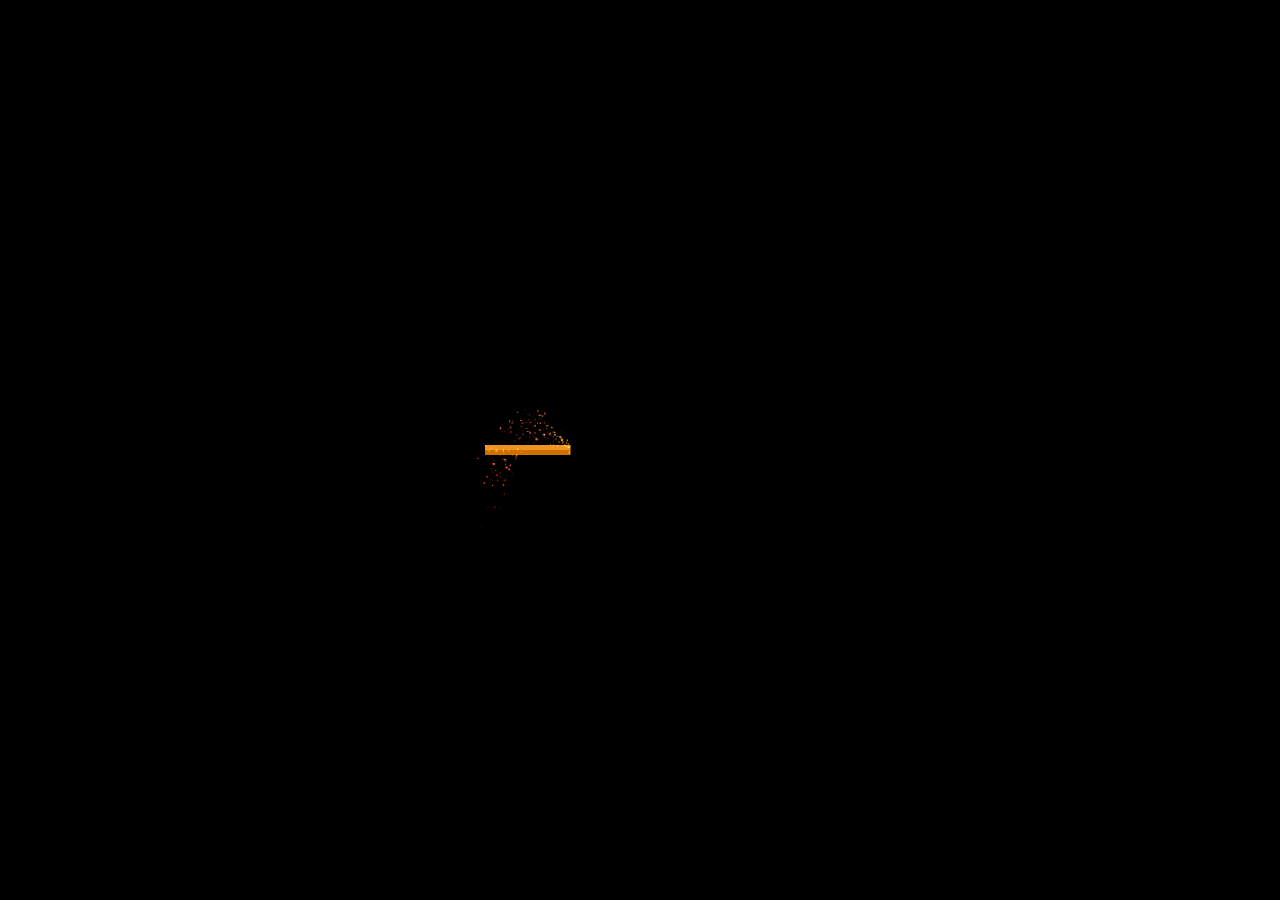
==== commit fd76a2d8: "Update index.html" ====
--- a/scrollify-demo02/index.html
+++ b/scrollify-demo02/index.html
@@ -223,9 +223,9 @@
 			<div class="bottom">
 				<ul class="fl link">
 					<li class="bold">友情链接</li>
-					<li><a href="http://www.pshiwan.com/" target="_blank">公司官网</a></li>
-					<li><a href="http://www.kingtion.com/" target="_blank">集团官网</a></li>
-					<li><a href="https://www.uutianfu.com/" target="_blank">优友宝</a></li>
+					<li><a href="http://www.baidu.com/" target="_blank">公司官网</a></li>
+					<li><a href="http://www.baidu.com/" target="_blank">集团官网</a></li>
+					<li><a href="https://www.baidu.com/" target="_blank">优友宝</a></li>
 				</ul>
 				<ul class="fl">
 					<li class="bold">在线客服</li>
@@ -353,4 +353,4 @@
 		})
 	</script>
 </body>
-</html>+</html>
